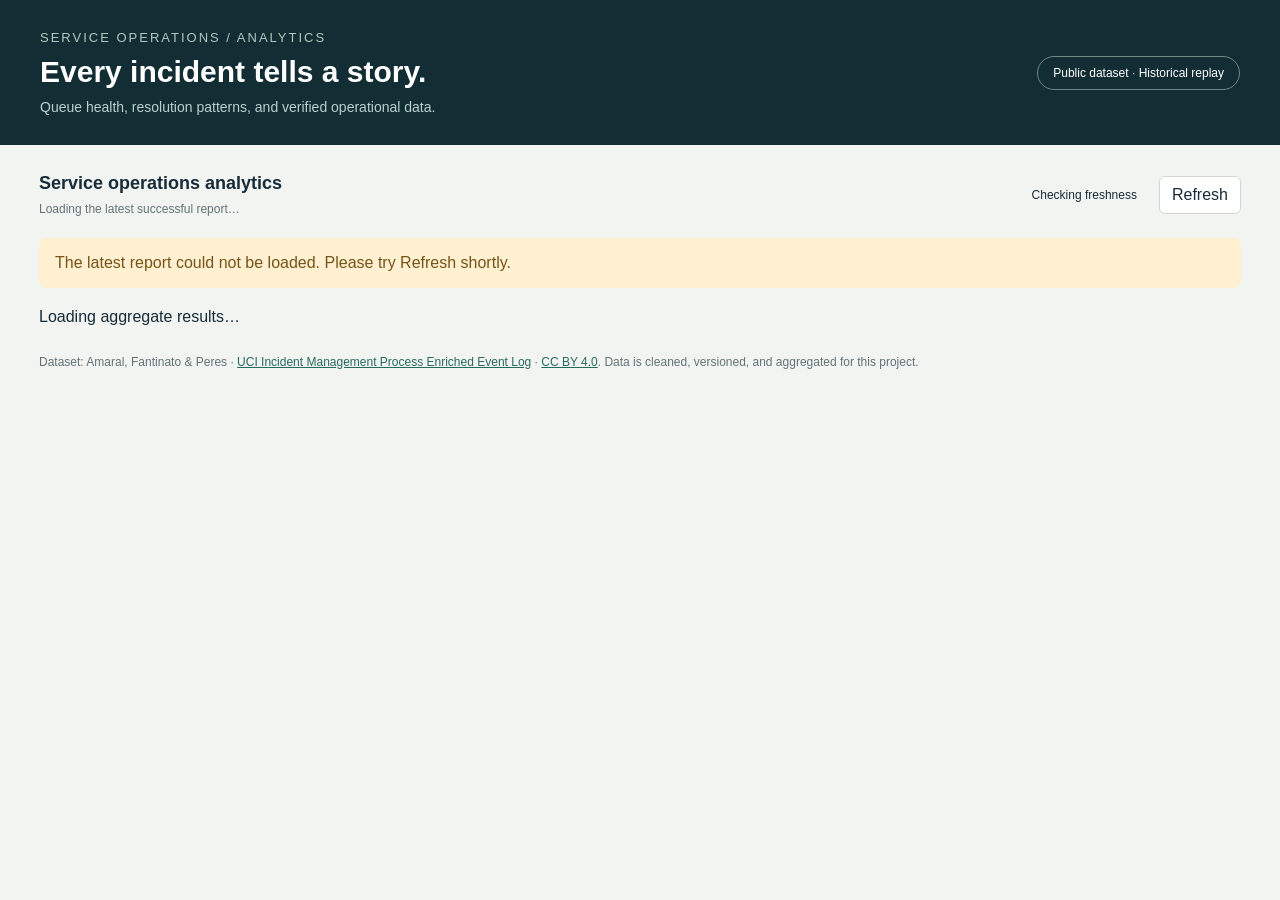
==== dashboard/index.html @ 7e52595f "Publish verified incident analytics with a clean public history" ====
<!doctype html>
<html lang="en"><head><meta charset="utf-8"><meta name="viewport" content="width=device-width,initial-scale=1">
<meta name="description" content="Service operations analytics: an automated historical incident pipeline with verified metrics, data quality checks, and transparent replay status.">
<title>Service Operations | Incident Analytics</title><style>
:root{font-family:Inter,Segoe UI,Arial,sans-serif;color:#172c38;background:#f2f4f1;font-synthesis:none}*{box-sizing:border-box}body{margin:0}header{background:#132d35;color:#fff;padding:30px max(24px,calc((100vw - 1200px)/2));display:flex;justify-content:space-between;align-items:center;gap:20px}.brand{font-size:13px;letter-spacing:2px;color:#acccbd;text-transform:uppercase}h1{font-size:30px;font-weight:600;margin:10px 0}.tag{border:1px solid #688a81;border-radius:24px;padding:9px 15px;font-size:12px;white-space:nowrap}main{max-width:1250px;margin:auto;padding:28px 24px}p{line-height:1.6}.intro{display:flex;justify-content:space-between;align-items:center;gap:20px;margin-bottom:22px}.intro p{margin:0;color:#59696e}.metrics{display:grid;grid-template-columns:repeat(4,1fr);gap:16px}.card,.panel{background:white;border:1px solid #dfe5de;border-radius:12px;padding:22px}.label{font-size:12px;letter-spacing:.7px;color:#5b6c70;text-transform:uppercase}.value{font-size:34px;font-weight:600;margin:12px 0 7px}.detail{font-size:12px;color:#67777b}.grid{display:grid;grid-template-columns:1.55fr 1fr;gap:18px;margin-top:20px}h2{font-size:18px;margin:0 0 6px}.subtitle{font-size:12px;color:#66777a;margin-bottom:20px}.chart{width:100%;height:220px}.axis{font-size:11px;fill:#758489}.line{fill:none;stroke:#207366;stroke-width:3}.area{fill:#e2efe6}.quality-row{display:flex;justify-content:space-between;padding:12px 0;border-bottom:1px solid #edf0eb;font-size:14px}.pill{color:#247154;background:#e7f2e9;border-radius:6px;padding:4px 7px;font-size:12px}.table-panel{margin-top:20px}.table-top{display:flex;justify-content:space-between;align-items:center;gap:15px}select,input,button{font:inherit;border:1px solid #ced8ce;padding:9px 12px;border-radius:6px;background:#fff;color:inherit}button{cursor:pointer}button:hover{background:#eef4ef}.table-wrap{overflow:auto}table{width:100%;border-collapse:collapse;font-size:13px;margin-top:20px}th{text-align:left;color:#607076;font-weight:500;background:#f6f8f4}th,td{padding:13px 12px;border-bottom:1px solid #e8ede6}td.num,th.num{text-align:right}.bar{display:inline-block;height:7px;background:#4b9180;border-radius:4px;margin-right:8px}.foot{font-size:12px;color:#627378;margin:22px 0;line-height:1.7}details{margin-top:20px;font-size:13px}summary{cursor:pointer;font-weight:600}.error{padding:40px;color:#9c352e}@media(max-width:800px){.metrics{grid-template-columns:repeat(2,1fr)}.grid{grid-template-columns:1fr}.intro,.table-top{align-items:flex-start;flex-direction:column}header{align-items:flex-start;flex-direction:column}}@media(max-width:420px){.metrics{grid-template-columns:1fr}.value{font-size:29px}}

[hidden]{display:none!important}.nav{display:flex;gap:8px;border-bottom:1px solid #dbe3de;margin:24px 0}.nav button{border:0;border-radius:0;padding:14px 18px;background:transparent;color:#667873}.nav button[aria-selected=true]{color:#175d51;border-bottom:3px solid #267566;font-weight:600}.badge{border-radius:20px;padding:8px 12px;font-size:12px;display:inline-block}.healthy{background:#e1f0e8;color:#185b43}.warning{background:#fff0d1;color:#865411}.toolbar{display:flex;gap:10px;align-items:center;flex-wrap:wrap}.checks{display:grid;grid-template-columns:repeat(2,1fr);gap:10px;margin-top:20px}.check{display:flex;gap:10px;align-items:center;font-size:13px;padding:12px;background:#f5f8f4;border-radius:6px;text-transform:capitalize}.check-icon{color:#267566}.flow{display:grid;grid-template-columns:repeat(5,1fr);gap:12px;margin:24px 0}.flow div{background:#f1f6ef;border-radius:8px;padding:16px;font-size:13px}.flow strong{display:block;margin-bottom:8px}.note{border-left:3px solid #d4a875;padding:10px 16px;color:#5c6967;font-size:13px;line-height:1.6}.footer-links a{color:#276a5d}h3{font-size:15px}button:focus-visible,select:focus-visible,input:focus-visible{outline:3px solid #d4a875;outline-offset:3px}.error{padding:16px;background:#fff0d1;border-radius:8px;color:#765318;margin-bottom:16px}.chart circle{opacity:0}.chart circle:hover,.chart circle:focus{opacity:1}#published{font-size:12px;color:#627378;margin-top:8px}@media(max-width:800px){.flow{grid-template-columns:1fr}.checks{grid-template-columns:1fr}.nav{overflow:auto}.nav button{white-space:nowrap}}
</style></head>
<body>
<header><div><div class="brand">Service Operations / Analytics</div><h1>Every incident tells a story.</h1><div style="color:#bdd0ce;font-size:14px">Queue health, resolution patterns, and verified operational data.</div></div><div class="tag">Public dataset · Historical replay</div></header>
<main><div class="intro"><div><h2 id="asof">Service operations analytics</h2><div id="published">Loading the latest successful report…</div></div><div class="toolbar"><span id="freshness" class="badge">Checking freshness</span><button id="refresh">Refresh</button></div></div>
<div id="error" class="error" role="alert" hidden></div><p id="loading">Loading aggregate results…</p>
<div id="content" hidden>
<div class="note">This is a historical replay of the public UCI incident dataset. Batch deliveries, late updates, and correction exercises are simulations. The workflow runs automatically; these are not live ServiceNow incidents. Snapshot times use the source's unspecified local timezone.</div>
<nav class="nav" role="tablist" aria-label="Dashboard sections"><button role="tab" aria-selected="true" data-tab="overview">Overview</button><button role="tab" aria-selected="false" data-tab="quality">Data quality</button><button role="tab" aria-selected="false" data-tab="workflow">Workflow & definitions</button></nav>
<div data-panel="overview" role="tabpanel">
<div class="metrics" id="metrics"></div>
<div class="grid"><section class="panel"><div class="table-top"><h2>Operational trends</h2><div class="toolbar"><label for="chart-metric" class="detail">Metric</label><select id="chart-metric"><option value="backlog">Open backlog</option><option value="first_observed">First observed incidents</option><option value="resolved_transitions">Resolution transitions</option><option value="reopened_transitions">Reopening transitions</option></select><label for="range" class="detail">Window</label><select id="range"><option value="60">60 days</option><option value="30">30 days</option><option value="14">14 days</option></select></div></div><p class="subtitle">Daily observations through the snapshot cutoff. These controls affect this chart only.</p><svg class="chart" viewBox="0 0 640 220" role="img" aria-label="Daily backlog" id="chart"></svg><div class="detail" id="chart-range"></div></section>
<section class="panel"><h2>Delivery quality</h2><p class="subtitle">Cumulative deliveries consumed by committed runs. Valid duplicates are included here, but excluded from incident counts.</p><div id="quality"></div></section></div>
<section class="panel table-panel"><div class="table-top"><div><h2>Where the work sits</h2><div class="detail" id="group-count"></div></div><div class="toolbar"><label for="search">Group</label><input id="search" type="search" placeholder="Find a group"><label for="priority">Priority</label><select id="priority"><option value="all">All priorities</option></select></div></div><div class="table-wrap"><table><thead><tr><th>Assignment group</th><th class="num">Incidents</th><th class="num">Open</th><th class="num">Reopened</th><th class="num">Reassigned</th></tr></thead><tbody id="groups"></tbody></table></div><div class="toolbar" style="margin-top:16px"><button id="more">Show all groups</button><button id="csv">Download filtered CSV</button><button id="download">Download report JSON</button></div></section>
</div>
<div data-panel="quality" role="tabpanel" hidden><section class="panel"><h2>Checks before publication</h2><p class="subtitle">A failed integrity check or more than 1% rejected rows in a delivery run stops publication. Previous results remain available.</p><div class="checks" id="checks"></div></section><div class="grid"><section class="panel"><h2>Latest ingestion run</h2><div id="batch"></div></section><section class="panel"><h2>Missing-value profile</h2><p class="subtitle">Missing optional categories are labeled Unknown, not invented or silently dropped.</p><div id="profile"></div><h3>Latest rejection reasons</h3><div id="reasons"></div></section></div></div>
<div data-panel="workflow" role="tabpanel" hidden><section class="panel"><h2>From source to published insight</h2><p class="subtitle">Scheduled in AWS. Deployed from GitHub with temporary, restricted credentials.</p><div class="flow"><div><strong>01 / Receive</strong>Immutable batches with checksums</div><div><strong>02 / Validate</strong>Schema, dates, counts, quarantine</div><div><strong>03 / Reconcile</strong>Stable identities and event revisions</div><div><strong>04 / Model</strong>Facts, dimensions, SQL, integrity checks</div><div><strong>05 / Publish</strong>Committed aggregate report over HTTPS</div></div><div id="workflow"></div><p class="note">The page checks for a newer report every five minutes. A finite extract eventually reaches its end; the dashboard then says Replay complete. New genuine incidents require a connected source. Raw records, rejected payloads, and AWS administration are not exposed here.</p></section><section class="panel table-panel"><h2>Metric definitions</h2><div id="definitions"></div><p class="detail">Final resolved_at and closed_at fields are excluded from earlier observations to prevent future-information leakage. Resolution durations are inferred from observed states. Assignment groups describe current ownership, not causal team performance. No SLA compliance claim is made.</p></section></div>
</div>
<footer class="foot footer-links">Dataset: Amaral, Fantinato & Peres · <a href="https://archive.ics.uci.edu/dataset/498/incident+management+process+enriched+event+log" target="_blank" rel="noopener">UCI Incident Management Process Enriched Event Log</a> · <a href="https://creativecommons.org/licenses/by/4.0/" target="_blank" rel="noopener">CC BY 4.0</a>. Data is cleaned, versioned, and aggregated for this project.</footer>
</main><script id="report" type="application/json">__REPORT_JSON__</script><script src="app.js"></script></body></html>
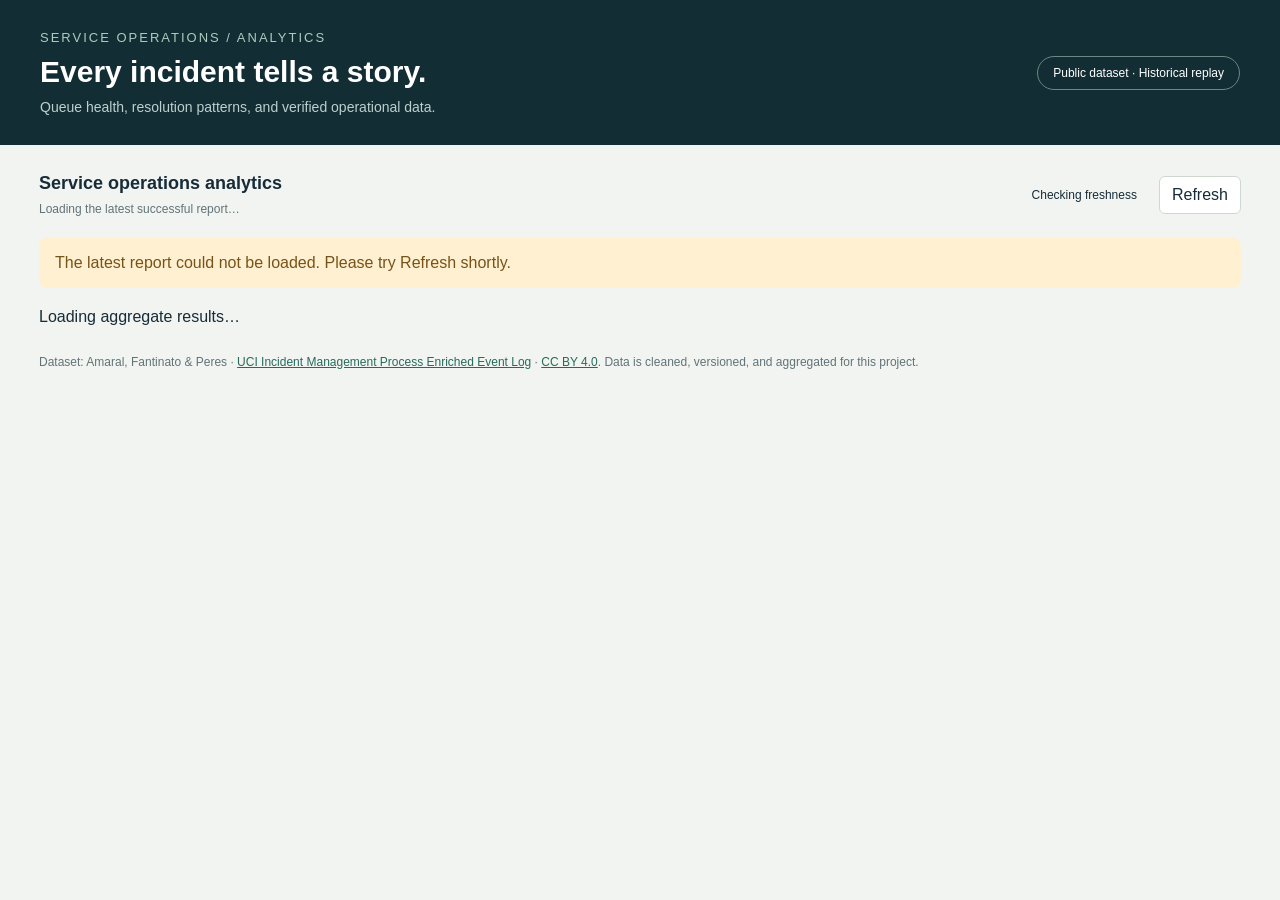
==== commit b401b9cf: "Explain snapshot findings and document verified deployment costs and architecture" ====
--- a/dashboard/index.html
+++ b/dashboard/index.html
@@ -12,9 +12,11 @@
 <div id="error" class="error" role="alert" hidden></div><p id="loading">Loading aggregate results…</p>
 <div id="content" hidden>
 <div class="note">This is a historical replay of the public UCI incident dataset. Batch deliveries, late updates, and correction exercises are simulations. The workflow runs automatically; these are not live ServiceNow incidents. Snapshot times use the source's unspecified local timezone.</div>
+<p class="footer-links"><a href="/forecast/index.html">Current NYC 311 demand forecasts →</a> · <a href="/resolution/index.html">Historical resolution-time model →</a></p>
 <nav class="nav" role="tablist" aria-label="Dashboard sections"><button role="tab" aria-selected="true" data-tab="overview">Overview</button><button role="tab" aria-selected="false" data-tab="quality">Data quality</button><button role="tab" aria-selected="false" data-tab="workflow">Workflow & definitions</button></nav>
 <div data-panel="overview" role="tabpanel">
 <div class="metrics" id="metrics"></div>
+<section class="panel table-panel"><h2>Findings and interpretation</h2><ol id="findings" style="line-height:1.7;padding-left:20px"></ol><p class="detail">Ownership is the latest recorded group at this cutoff. Unknown is a missing value, not an operating team. Observed patterns describe this extract; they do not establish causes or team performance.</p></section>
 <div class="grid"><section class="panel"><div class="table-top"><h2>Operational trends</h2><div class="toolbar"><label for="chart-metric" class="detail">Metric</label><select id="chart-metric"><option value="backlog">Open backlog</option><option value="first_observed">First observed incidents</option><option value="resolved_transitions">Resolution transitions</option><option value="reopened_transitions">Reopening transitions</option></select><label for="range" class="detail">Window</label><select id="range"><option value="60">60 days</option><option value="30">30 days</option><option value="14">14 days</option></select></div></div><p class="subtitle">Daily observations through the snapshot cutoff. These controls affect this chart only.</p><svg class="chart" viewBox="0 0 640 220" role="img" aria-label="Daily backlog" id="chart"></svg><div class="detail" id="chart-range"></div></section>
 <section class="panel"><h2>Delivery quality</h2><p class="subtitle">Cumulative deliveries consumed by committed runs. Valid duplicates are included here, but excluded from incident counts.</p><div id="quality"></div></section></div>
 <section class="panel table-panel"><div class="table-top"><div><h2>Where the work sits</h2><div class="detail" id="group-count"></div></div><div class="toolbar"><label for="search">Group</label><input id="search" type="search" placeholder="Find a group"><label for="priority">Priority</label><select id="priority"><option value="all">All priorities</option></select></div></div><div class="table-wrap"><table><thead><tr><th>Assignment group</th><th class="num">Incidents</th><th class="num">Open</th><th class="num">Reopened</th><th class="num">Reassigned</th></tr></thead><tbody id="groups"></tbody></table></div><div class="toolbar" style="margin-top:16px"><button id="more">Show all groups</button><button id="csv">Download filtered CSV</button><button id="download">Download report JSON</button></div></section>
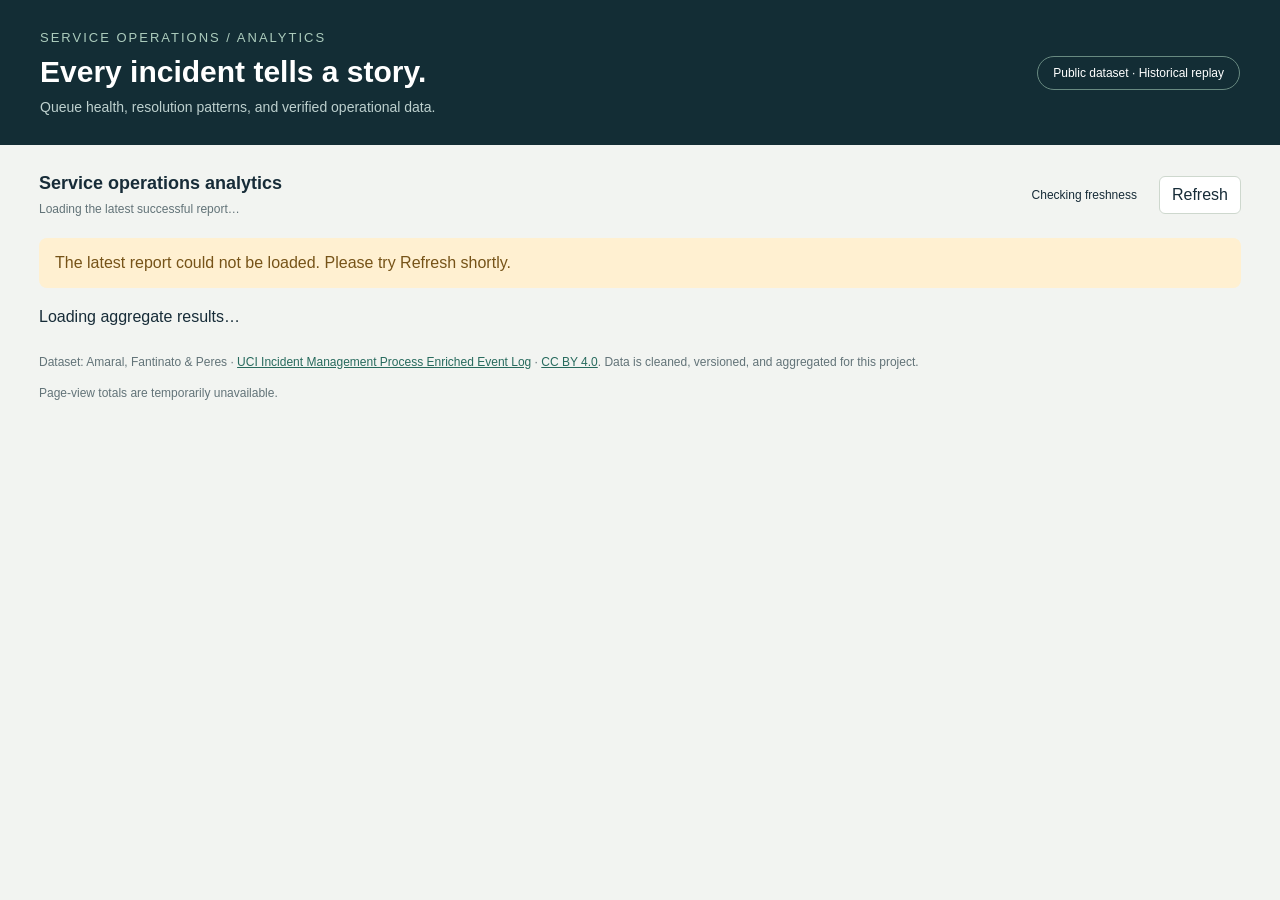
==== commit d4db1148: "Show forecast monitoring, model explanations and anonymous view totals" ====
--- a/dashboard/index.html
+++ b/dashboard/index.html
@@ -25,4 +25,4 @@
 <div data-panel="workflow" role="tabpanel" hidden><section class="panel"><h2>From source to published insight</h2><p class="subtitle">Scheduled in AWS. Deployed from GitHub with temporary, restricted credentials.</p><div class="flow"><div><strong>01 / Receive</strong>Immutable batches with checksums</div><div><strong>02 / Validate</strong>Schema, dates, counts, quarantine</div><div><strong>03 / Reconcile</strong>Stable identities and event revisions</div><div><strong>04 / Model</strong>Facts, dimensions, SQL, integrity checks</div><div><strong>05 / Publish</strong>Committed aggregate report over HTTPS</div></div><div id="workflow"></div><p class="note">The page checks for a newer report every five minutes. A finite extract eventually reaches its end; the dashboard then says Replay complete. New genuine incidents require a connected source. Raw records, rejected payloads, and AWS administration are not exposed here.</p></section><section class="panel table-panel"><h2>Metric definitions</h2><div id="definitions"></div><p class="detail">Final resolved_at and closed_at fields are excluded from earlier observations to prevent future-information leakage. Resolution durations are inferred from observed states. Assignment groups describe current ownership, not causal team performance. No SLA compliance claim is made.</p></section></div>
 </div>
 <footer class="foot footer-links">Dataset: Amaral, Fantinato & Peres · <a href="https://archive.ics.uci.edu/dataset/498/incident+management+process+enriched+event+log" target="_blank" rel="noopener">UCI Incident Management Process Enriched Event Log</a> · <a href="https://creativecommons.org/licenses/by/4.0/" target="_blank" rel="noopener">CC BY 4.0</a>. Data is cleaned, versioned, and aggregated for this project.</footer>
-</main><script id="report" type="application/json">__REPORT_JSON__</script><script src="app.js"></script></body></html>
+</main><script id="report" type="application/json">__REPORT_JSON__</script><script src="app.js"></script><script src="usage.js" defer></script></body></html>
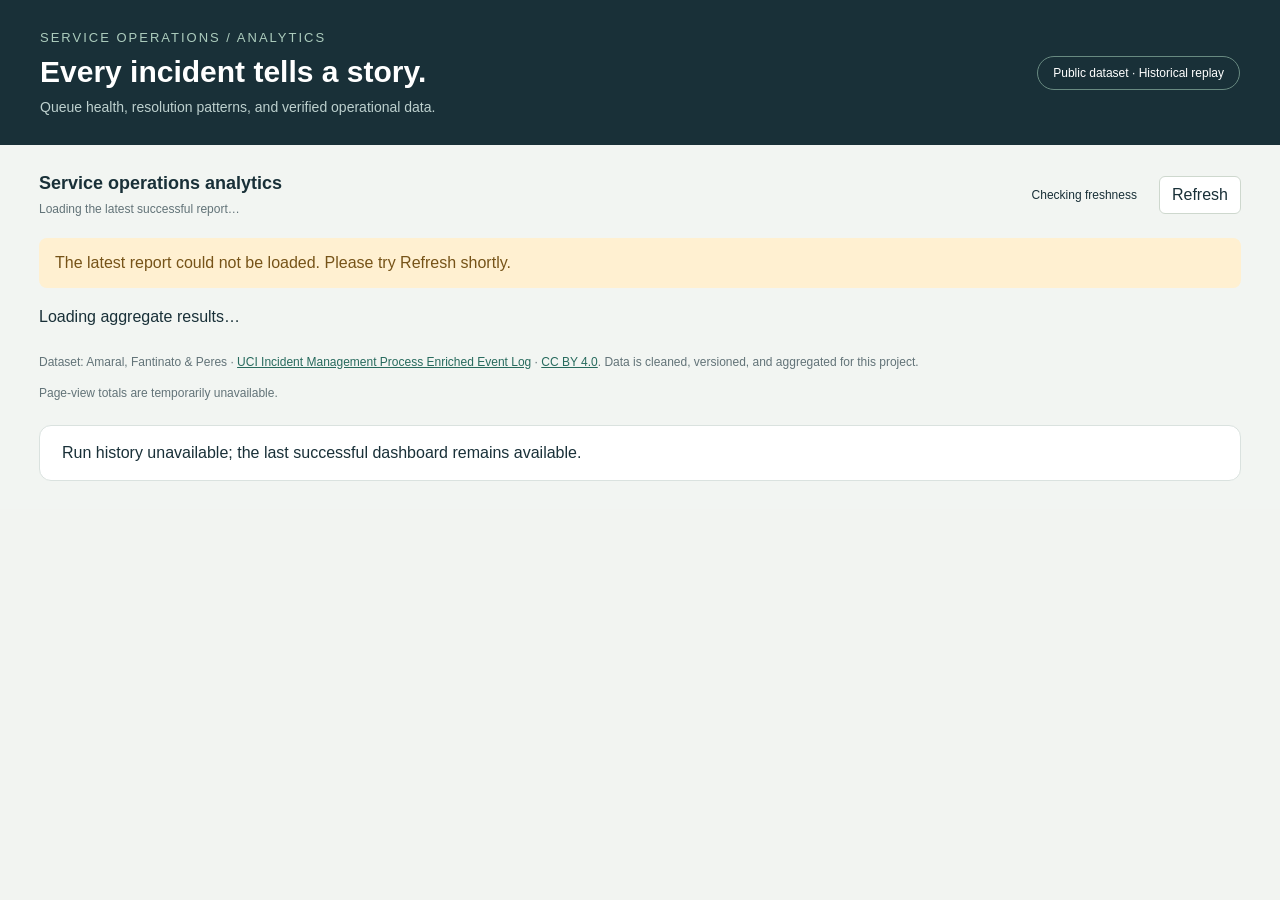
==== commit 2123772b: "Add diagnostic charts, shared styling and deployment assets" ====
--- a/dashboard/index.html
+++ b/dashboard/index.html
@@ -5,7 +5,7 @@
 :root{font-family:Inter,Segoe UI,Arial,sans-serif;color:#172c38;background:#f2f4f1;font-synthesis:none}*{box-sizing:border-box}body{margin:0}header{background:#132d35;color:#fff;padding:30px max(24px,calc((100vw - 1200px)/2));display:flex;justify-content:space-between;align-items:center;gap:20px}.brand{font-size:13px;letter-spacing:2px;color:#acccbd;text-transform:uppercase}h1{font-size:30px;font-weight:600;margin:10px 0}.tag{border:1px solid #688a81;border-radius:24px;padding:9px 15px;font-size:12px;white-space:nowrap}main{max-width:1250px;margin:auto;padding:28px 24px}p{line-height:1.6}.intro{display:flex;justify-content:space-between;align-items:center;gap:20px;margin-bottom:22px}.intro p{margin:0;color:#59696e}.metrics{display:grid;grid-template-columns:repeat(4,1fr);gap:16px}.card,.panel{background:white;border:1px solid #dfe5de;border-radius:12px;padding:22px}.label{font-size:12px;letter-spacing:.7px;color:#5b6c70;text-transform:uppercase}.value{font-size:34px;font-weight:600;margin:12px 0 7px}.detail{font-size:12px;color:#67777b}.grid{display:grid;grid-template-columns:1.55fr 1fr;gap:18px;margin-top:20px}h2{font-size:18px;margin:0 0 6px}.subtitle{font-size:12px;color:#66777a;margin-bottom:20px}.chart{width:100%;height:220px}.axis{font-size:11px;fill:#758489}.line{fill:none;stroke:#207366;stroke-width:3}.area{fill:#e2efe6}.quality-row{display:flex;justify-content:space-between;padding:12px 0;border-bottom:1px solid #edf0eb;font-size:14px}.pill{color:#247154;background:#e7f2e9;border-radius:6px;padding:4px 7px;font-size:12px}.table-panel{margin-top:20px}.table-top{display:flex;justify-content:space-between;align-items:center;gap:15px}select,input,button{font:inherit;border:1px solid #ced8ce;padding:9px 12px;border-radius:6px;background:#fff;color:inherit}button{cursor:pointer}button:hover{background:#eef4ef}.table-wrap{overflow:auto}table{width:100%;border-collapse:collapse;font-size:13px;margin-top:20px}th{text-align:left;color:#607076;font-weight:500;background:#f6f8f4}th,td{padding:13px 12px;border-bottom:1px solid #e8ede6}td.num,th.num{text-align:right}.bar{display:inline-block;height:7px;background:#4b9180;border-radius:4px;margin-right:8px}.foot{font-size:12px;color:#627378;margin:22px 0;line-height:1.7}details{margin-top:20px;font-size:13px}summary{cursor:pointer;font-weight:600}.error{padding:40px;color:#9c352e}@media(max-width:800px){.metrics{grid-template-columns:repeat(2,1fr)}.grid{grid-template-columns:1fr}.intro,.table-top{align-items:flex-start;flex-direction:column}header{align-items:flex-start;flex-direction:column}}@media(max-width:420px){.metrics{grid-template-columns:1fr}.value{font-size:29px}}
 
 [hidden]{display:none!important}.nav{display:flex;gap:8px;border-bottom:1px solid #dbe3de;margin:24px 0}.nav button{border:0;border-radius:0;padding:14px 18px;background:transparent;color:#667873}.nav button[aria-selected=true]{color:#175d51;border-bottom:3px solid #267566;font-weight:600}.badge{border-radius:20px;padding:8px 12px;font-size:12px;display:inline-block}.healthy{background:#e1f0e8;color:#185b43}.warning{background:#fff0d1;color:#865411}.toolbar{display:flex;gap:10px;align-items:center;flex-wrap:wrap}.checks{display:grid;grid-template-columns:repeat(2,1fr);gap:10px;margin-top:20px}.check{display:flex;gap:10px;align-items:center;font-size:13px;padding:12px;background:#f5f8f4;border-radius:6px;text-transform:capitalize}.check-icon{color:#267566}.flow{display:grid;grid-template-columns:repeat(5,1fr);gap:12px;margin:24px 0}.flow div{background:#f1f6ef;border-radius:8px;padding:16px;font-size:13px}.flow strong{display:block;margin-bottom:8px}.note{border-left:3px solid #d4a875;padding:10px 16px;color:#5c6967;font-size:13px;line-height:1.6}.footer-links a{color:#276a5d}h3{font-size:15px}button:focus-visible,select:focus-visible,input:focus-visible{outline:3px solid #d4a875;outline-offset:3px}.error{padding:16px;background:#fff0d1;border-radius:8px;color:#765318;margin-bottom:16px}.chart circle{opacity:0}.chart circle:hover,.chart circle:focus{opacity:1}#published{font-size:12px;color:#627378;margin-top:8px}@media(max-width:800px){.flow{grid-template-columns:1fr}.checks{grid-template-columns:1fr}.nav{overflow:auto}.nav button{white-space:nowrap}}
-</style></head>
+</style><link rel="stylesheet" href="theme.css"><script src="charts.js"></script><meta property="og:type" content="website"><meta property="og:title" content="Service Operations Analytics"><meta property="og:description" content="Incident quality, daily demand forecasts, and resolution-time scenarios with measured uncertainty."><meta property="og:image" content="https://d17q1whdf7htno.cloudfront.net/social-preview.png"><meta property="og:image:width" content="1200"><meta property="og:image:height" content="630"><meta name="twitter:card" content="summary_large_image"></head>
 <body>
 <header><div><div class="brand">Service Operations / Analytics</div><h1>Every incident tells a story.</h1><div style="color:#bdd0ce;font-size:14px">Queue health, resolution patterns, and verified operational data.</div></div><div class="tag">Public dataset · Historical replay</div></header>
 <main><div class="intro"><div><h2 id="asof">Service operations analytics</h2><div id="published">Loading the latest successful report…</div></div><div class="toolbar"><span id="freshness" class="badge">Checking freshness</span><button id="refresh">Refresh</button></div></div>
@@ -19,10 +19,10 @@
 <section class="panel table-panel"><h2>Findings and interpretation</h2><ol id="findings" style="line-height:1.7;padding-left:20px"></ol><p class="detail">Ownership is the latest recorded group at this cutoff. Unknown is a missing value, not an operating team. Observed patterns describe this extract; they do not establish causes or team performance.</p></section>
 <div class="grid"><section class="panel"><div class="table-top"><h2>Operational trends</h2><div class="toolbar"><label for="chart-metric" class="detail">Metric</label><select id="chart-metric"><option value="backlog">Open backlog</option><option value="first_observed">First observed incidents</option><option value="resolved_transitions">Resolution transitions</option><option value="reopened_transitions">Reopening transitions</option></select><label for="range" class="detail">Window</label><select id="range"><option value="60">60 days</option><option value="30">30 days</option><option value="14">14 days</option></select></div></div><p class="subtitle">Daily observations through the snapshot cutoff. These controls affect this chart only.</p><svg class="chart" viewBox="0 0 640 220" role="img" aria-label="Daily backlog" id="chart"></svg><div class="detail" id="chart-range"></div></section>
 <section class="panel"><h2>Delivery quality</h2><p class="subtitle">Cumulative deliveries consumed by committed runs. Valid duplicates are included here, but excluded from incident counts.</p><div id="quality"></div></section></div>
-<section class="panel table-panel"><div class="table-top"><div><h2>Where the work sits</h2><div class="detail" id="group-count"></div></div><div class="toolbar"><label for="search">Group</label><input id="search" type="search" placeholder="Find a group"><label for="priority">Priority</label><select id="priority"><option value="all">All priorities</option></select></div></div><div class="table-wrap"><table><thead><tr><th>Assignment group</th><th class="num">Incidents</th><th class="num">Open</th><th class="num">Reopened</th><th class="num">Reassigned</th></tr></thead><tbody id="groups"></tbody></table></div><div class="toolbar" style="margin-top:16px"><button id="more">Show all groups</button><button id="csv">Download filtered CSV</button><button id="download">Download report JSON</button></div></section>
+<section class="panel chart-wide"><h2>Daily backlog balance</h2><div id="backlog-flow"></div><p id="backlog-note" class="chart-takeaway"></p></section><section class="panel table-panel"><div class="table-top"><div><h2>Where the work sits</h2><div class="detail" id="group-count"></div></div><div class="toolbar"><label for="search">Group</label><input id="search" type="search" placeholder="Find a group"><label for="priority">Priority</label><select id="priority"><option value="all">All priorities</option></select></div></div><div class="table-wrap"><table><thead><tr><th>Assignment group</th><th class="num">Incidents</th><th class="num">Open</th><th class="num">Reopened</th><th class="num">Reassigned</th></tr></thead><tbody id="groups"></tbody></table></div><div class="toolbar" style="margin-top:16px"><button id="more">Show all groups</button><button id="csv">Download filtered CSV</button><button id="download">Download report JSON</button></div></section>
 </div>
 <div data-panel="quality" role="tabpanel" hidden><section class="panel"><h2>Checks before publication</h2><p class="subtitle">A failed integrity check or more than 1% rejected rows in a delivery run stops publication. Previous results remain available.</p><div class="checks" id="checks"></div></section><div class="grid"><section class="panel"><h2>Latest ingestion run</h2><div id="batch"></div></section><section class="panel"><h2>Missing-value profile</h2><p class="subtitle">Missing optional categories are labeled Unknown, not invented or silently dropped.</p><div id="profile"></div><h3>Latest rejection reasons</h3><div id="reasons"></div></section></div></div>
 <div data-panel="workflow" role="tabpanel" hidden><section class="panel"><h2>From source to published insight</h2><p class="subtitle">Scheduled in AWS. Deployed from GitHub with temporary, restricted credentials.</p><div class="flow"><div><strong>01 / Receive</strong>Immutable batches with checksums</div><div><strong>02 / Validate</strong>Schema, dates, counts, quarantine</div><div><strong>03 / Reconcile</strong>Stable identities and event revisions</div><div><strong>04 / Model</strong>Facts, dimensions, SQL, integrity checks</div><div><strong>05 / Publish</strong>Committed aggregate report over HTTPS</div></div><div id="workflow"></div><p class="note">The page checks for a newer report every five minutes. A finite extract eventually reaches its end; the dashboard then says Replay complete. New genuine incidents require a connected source. Raw records, rejected payloads, and AWS administration are not exposed here.</p></section><section class="panel table-panel"><h2>Metric definitions</h2><div id="definitions"></div><p class="detail">Final resolved_at and closed_at fields are excluded from earlier observations to prevent future-information leakage. Resolution durations are inferred from observed states. Assignment groups describe current ownership, not causal team performance. No SLA compliance claim is made.</p></section></div>
 </div>
 <footer class="foot footer-links">Dataset: Amaral, Fantinato & Peres · <a href="https://archive.ics.uci.edu/dataset/498/incident+management+process+enriched+event+log" target="_blank" rel="noopener">UCI Incident Management Process Enriched Event Log</a> · <a href="https://creativecommons.org/licenses/by/4.0/" target="_blank" rel="noopener">CC BY 4.0</a>. Data is cleaned, versioned, and aggregated for this project.</footer>
-</main><script id="report" type="application/json">__REPORT_JSON__</script><script src="app.js"></script><script src="usage.js" defer></script></body></html>
+<section id="run-health" class="run-health" aria-label="Forecast run health">Loading run history…</section></main><script id="report" type="application/json">__REPORT_JSON__</script><script src="app.js"></script><script src="usage.js" defer></script><script src="health.js" defer></script></body></html>
--- a/dashboard/theme.css
+++ b/dashboard/theme.css
@@ -0,0 +1,7 @@
+:root{--ink:#193038;--muted:#5e7075;--green:#287466;--orange:#b76532;--blue:#516b9c;--line:#dae2df}
+body{color:var(--ink);background:#f2f5f2}header{background:var(--ink)}a{color:var(--green)}header a{color:#cde1d8}
+.diagnostic-grid{display:grid;grid-template-columns:1fr 1fr;gap:20px;margin-top:20px}.diagnostic-grid .card{min-width:0;margin-top:0}
+.chart-takeaway{font-size:14px;line-height:1.6;color:var(--muted)}.chart-wide svg,.diagnostic-grid svg{display:block;width:100%;height:auto;min-height:0}
+.chart-wide svg text,.diagnostic-grid svg text{font:13px system-ui;fill:var(--muted)}
+.run-health{background:white;border:1px solid var(--line);border-radius:12px;padding:18px 22px;margin-top:22px}.run-health h2{font-size:17px}.run-health p{font-size:13px;color:var(--muted);margin-bottom:0}.run-cells{display:flex;gap:4px;flex-wrap:wrap;margin:12px 0}.run-cells span{display:block;width:17px;height:23px;border-radius:3px;background:#b76532}.run-cells .succeeded{background:var(--green)}.run-cells .started{background:#899497}.health-stats{font-size:14px}.panel.chart-wide{margin-top:20px}
+@media(max-width:760px){.diagnostic-grid{grid-template-columns:1fr}.run-health{padding:16px}}
